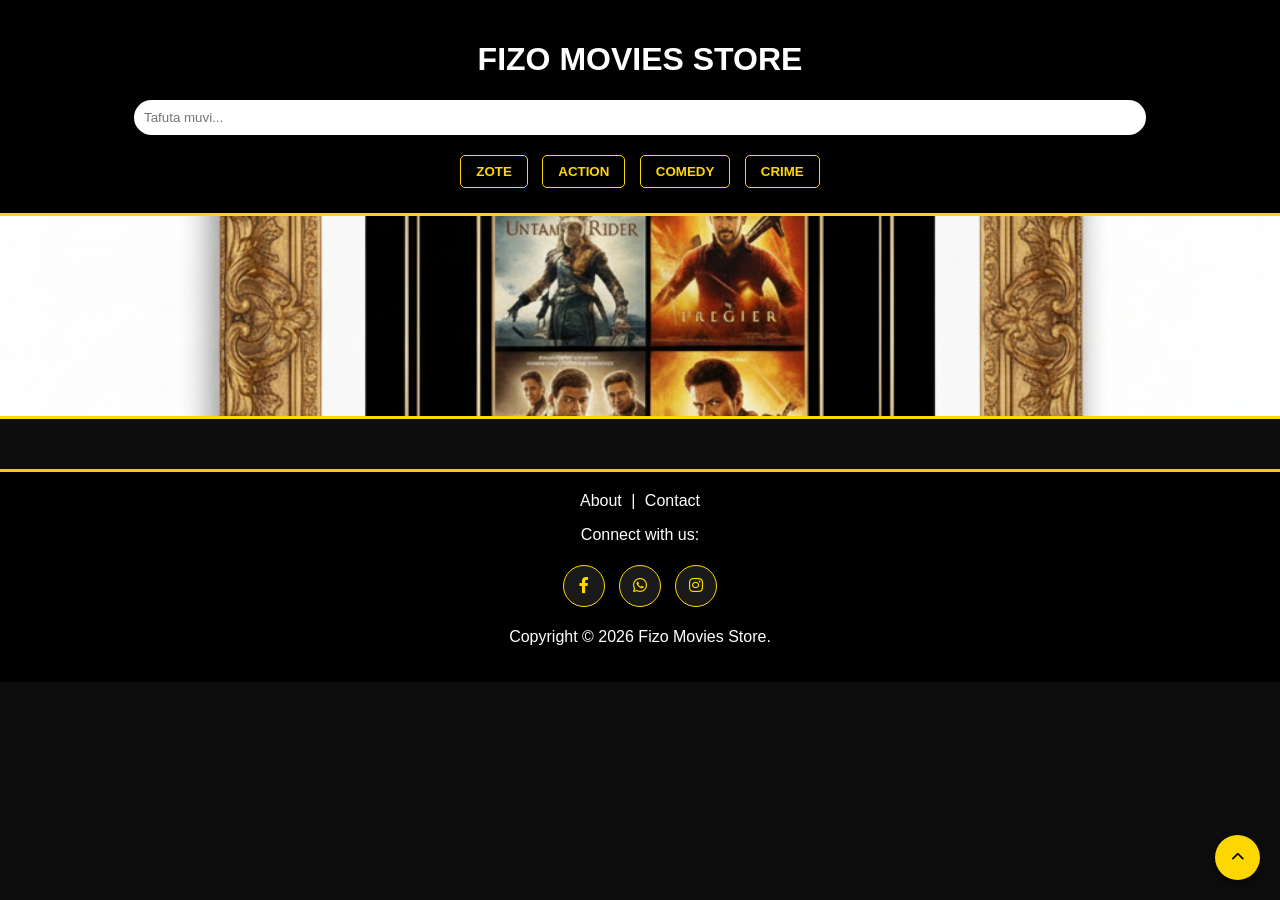
==== index.html @ b76d224b "Update index.html" ====
<!DOCTYPE html>
<html lang="sw">
<head>
    <meta charset="UTF-8">
    <meta name="viewport" content="width=device-width, initial-scale=1.0">
    <title>Fizo Movies Store</title>
    <link rel="stylesheet" href="style.css">
    <link rel="stylesheet" href="https://cdnjs.cloudflare.com/ajax/libs/font-awesome/6.0.0/css/all.min.css">
</head>
<body>
    <header>
        <h1>FIZO MOVIES STORE</h1>
        <div class="search-box">
            <input type="text" id="searchInput" onkeyup="searchMovie()" placeholder="Tafuta muvi...">
        </div>
        <nav class="categories">
            <button onclick="filterMovies('all')">ZOTE</button>
            <button onclick="filterMovies('action')">ACTION</button>
            <button onclick="filterMovies('comedy')">COMEDY</button>
            <button onclick="filterMovies('crime')">CRIME</button>
        </nav>
    </header>

    <div class="slider">
        <div class="slides">
            <img src="wakubwa.jpg" alt="Muvi 1">
            <img src="series.jpg" alt="Muvi 2">
            <img src="mpya.jpg" alt="Muvi 3">
        </div>
    </div>

    <main>
        <div id="movieGrid" class="movie-grid"></div>
        <div id="movieGrid" class="movie-grid">
    </div>

<script>
fetch('movie.json')
  .then(response => response.json())
  .then(movies => {
    const grid = document.getElementById('movieGrid');
    
    movies.forEach(movie => {
        // Tunatengeneza kadi kwa kila muvi kwenye JSON
        grid.innerHTML += `
            <a href="player.html?id=${movie.id}" class="movie-card">
                <img src="${movie.image}" alt="${movie.title}">
                <p>${movie.title}</p>
            </a>
        `;
    });
  });
</script>
    </main>

    <script>
        function filterMovies(cat) {
            document.querySelectorAll('.movie-card').forEach(card => {
                card.style.display = (cat === 'all' || card.getAttribute('data-category') === cat) ? "block" : "none";
            });
        }
        function searchMovie() {
            let val = document.getElementById('searchInput').value.toLowerCase();
            document.querySelectorAll('.movie-card').forEach(card => {
                const title = card.getAttribute('data-title') || "";
                card.style.display = title.includes(val) ? "block" : "none";
            });
        }
    </script>
    
    <footer class="site-footer">
        <div class="footer-links">
            <a href="#">About</a> | <a href="#">Contact</a>
        </div>
        <p>Connect with us:</p>
        <div class="social-icons">
            <a href="https://www.facebook.com/share/1JBskKRo2A/" class="social-btn"><i class="fab fa-facebook-f"></i></a>
            <a href="https://wa.me/255749705400?text=Habari+Fizo+Movies+Online" class="social-btn"><i class="fab fa-whatsapp"></i></a>
            <a href="https://www.instagram.com/fizomoviesonline" class="social-btn"><i class="fab fa-instagram"></i></a>
        </div>
        <p>Copyright © 2026 Fizo Movies Store.</p>
    </footer>

    <button onclick="window.scrollTo({top: 0, behavior: 'smooth'})" class="top-btn">
        <i class="fas fa-chevron-up"></i>
    </button>
</body>
</html>
---- style.css ----
/* Rangi za Msingi */
body { background-color: #0d0d0d; color: #fff; font-family: sans-serif; margin: 0; }

/* Header ya Index */
header { background: #000; padding: 20px; text-align: center; border-bottom: 3px solid gold; }
.search-box input { padding: 10px; width: 80%; border-radius: 20px; border: none; margin-bottom: 15px; }
.categories button { background: transparent; color: gold; border: 1px solid gold; padding: 8px 15px; margin: 5px; cursor: pointer; border-radius: 5px; }

/* Slider */
.slider { width: 100%; height: 200px; overflow: hidden; border-bottom: 3px solid gold; }
.slides { display: flex; width: 300%; animation: slide 15s infinite; }
.slides img { width: 33.33%; height: 200px; object-fit: cover; }
@keyframes slide { 0% { margin-left: 0; } 33% { margin-left: -100%; } 66% { margin-left: -200%; } 100% { margin-left: 0; } }

/* Grid ya Index */
.movie-grid { display: grid; grid-template-columns: repeat(2, 1fr); gap: 15px; padding: 20px; }
.movie-card { text-decoration: none; color: gold; text-align: center; background: #1a1a1a; padding: 10px; border-radius: 8px; }
.movie-card img { width: 100%; border: 2px solid gold; border-radius: 5px; }
.movie-card p { font-weight: bold; margin: 10px 0 0 0; }

/* Player Container (Zimba Style) */
.player-container { max-width: 600px; margin: auto; padding-bottom: 30px; }
.main-video { width: 100%; border-bottom: 3px solid #ffcc00; display: block; }
.movie-info { padding: 20px; }
.buy-btn { display: block; background: #ffaa00; color: #000; text-align: center; padding: 12px; font-weight: bold; text-decoration: none; border-radius: 5px; margin: 10px 0; }
.action-buttons { display: flex; gap: 10px; justify-content: center; }
button { padding: 10px 15px; border: none; border-radius: 5px; cursor: pointer; font-weight: bold; }
.add-btn { background: #28a745; color: #fff; }
.share-btn { background: #007bff; color: #fff; }
.desc-title { background: #ff0000; padding: 10px; margin-top: 20px; font-size: 18px; border-radius: 5px; }
.site-footer { 
    background: #000; 
    color: #fff; 
    padding: 20px; 
    text-align: center; 
    border-top: 3px solid #ffcc00; 
    margin-top: 30px; 
}
.footer-links a { color: #fff; text-decoration: none; margin: 0 5px; }
.social-icons { margin-top: 10px; }
.social-icons button { 
    background: #fff; color: #000; border-radius: 50%; 
    width: 30px; height: 30px; border: none; margin: 5px; cursor: pointer; 
}
.site-footer { 
    background: #000; 
    color: #fff; 
    padding: 20px; 
    text-align: center; 
    border-top: 3px solid #ffcc00; 
    margin-top: 30px; 
}
.footer-links a { color: #fff; text-decoration: none; margin: 0 5px; }
.social-icons { margin-top: 10px; }
.social-icons button { 
    background: #fff; color: #000; border-radius: 50%; 
    width: 30px; height: 30px; border: none; margin: 5px; cursor: pointer; 
}
.top-btn {
    position: fixed;
    bottom: 20px;
    right: 20px;
    background: gold;
    color: #000;
    border: none;
    border-radius: 50%;
    width: 45px;
    height: 45px;
    cursor: pointer;
    box-shadow: 0 4px 8px rgba(0,0,0,0.5);
}
.back-btn {
    display: inline-flex;
    align-items: center;
    color: gold;
    text-decoration: none;
    font-size: 14px;
    font-weight: bold;
    padding: 8px 15px;
    border: 1px solid gold;
    border-radius: 20px;
    transition: 0.3s;
}
.back-btn:hover {
    background: gold;
    color: #000;
}
.cookie-box {
    position: fixed;
    bottom: -100px; /* Inafichwa kwanza */
    left: 50%;
    transform: translateX(-50%);
    background: #1a1a1a;
    border: 2px solid gold;
    padding: 15px 25px;
    width: 90%;
    max-width: 500px;
    text-align: center;
    border-radius: 10px;
    transition: 0.5s;
    z-index: 9999;
}
.cookie-box.show { bottom: 20px; } /* Inaonekana baada ya sekunde chache */
.cookie-box button {
    background: gold;
    color: #000;
    border: none;
    padding: 8px 20px;
    font-weight: bold;
    cursor: pointer;
    border-radius: 5px;
    margin-top: 10px;
    }
.social-icons { margin-top: 10px; }
.social-btn { 
    display: inline-block; 
    width: 40px; 
    height: 40px; 
    line-height: 40px; 
    background: #1a1a1a; 
    color: gold; 
    border-radius: 50%; 
    margin: 5px; 
    text-decoration: none; 
    border: 1px solid gold; 
    transition: 0.3s; 
}
.view-all-container { text-align: right; padding: 10px 20px; }
.view-all-btn {
    background: transparent;
    color: gold;
    border: 1px solid gold;
    padding: 8px 15px;
    text-decoration: none;
    font-size: 14px;
    border-radius: 5px;
    transition: 0.3s;
}

/* 1. Kuweka Jina na Info KATIKATI juu ya button ya Nunua */
.movie-info {
    text-align: center; /* Inatupa kila kitu katikati */
    padding: 0 10px;
}

.movie-info h1 {
    margin: 10px 0 2px 0;
    font-size: 30px;
    color: #fff;
    text-transform: uppercase;
}

.stats-text {
    margin-bottom: 15px; /* Inatupa nafasi kidogo kabla ya button */
    color: #bbb;
    font-size: 14px;
}

/* 2. Button ya NUNUA (Imeboreshwa) */
.buy-btn {
    display: flex;
    align-items: center;
    justify-content: center;
    background: linear-gradient(45deg, #ff9900, #ffcc00);
    color: #000;
    padding: 14px;
    border-radius: 50px; /* Inakuwa na duara pembeni (Oval) */
    margin: 0 auto 15px auto;
    width: 80%; /* Isifike mwisho kabisa wa kioo */
    font-weight: bold;
    text-decoration: none;
    box-shadow: 0 4px 10px rgba(255, 204, 0, 0.4);
}

/* 3. Watchlist na Share */
.action-buttons {
    display: flex;
    justify-content: center;
    gap: 15px;
    margin-bottom: 20px;
}

.add-btn, .share-btn {
    padding: 10px 25px;
    border-radius: 5px;
    font-weight: bold;
    border: none;
}

/* 4. Description Bar KATIKATI (Isifike mwisho) */
.description-header {
    background: #ff0000;
    color: white;
    padding: 8px 30px;
    font-weight: bold;
    border-radius: 50px; /* Inakuwa kama kidonge */
    display: table; /* Inafanya bar iwe fupi kulingana na neno */
    margin: 0 auto 10px auto; /* Inaiweka katikati kabisa */
    box-shadow: 0 4px 10px rgba(255, 204, 0, 0.4);
    width: 80%; /* Isifike mwisho kabisa wa kioo */
}

.description-text {
    text-align: center;
    color: #eee;
    margin-bottom: 25px;
    font-size: 15px;
    padding: 0 15px;
}

‎/* 3. FILAMU NYENGINE KALI (Styling ya Kuvutia) */
‎.related-title {
‎    color: #fff;
‎    font-size: 20px;
‎    text-align: center;
‎    margin: 20px 0 10px 0;
‎    background: linear-gradient(90deg, transparent, #333, transparent);
‎    padding: 10px 0;
‎    text-transform: uppercase;
‎    font-weight: bold;
‎    letter-spacing: 2px;
‎}

.movie-grid {
    display: grid;
    grid-template-columns: repeat(2, 1fr);
    gap: 10px;
    padding: 5px 10px;
    margin-top: 0; /* Inasogeza muvi juu kabisa kufuata kichwa */
}

/* Urembo wa Kadi za Muvi */
.movie-card {
    background: #111;
    border-radius: 8px;
    overflow: hidden;
    border: 1px solid #222;
    padding-bottom: 5px;
}

.movie-card img {
    width: 100%;
    height: auto;
    display: block;
}

.movie-card p {
    color: gold;
    font-size: 12px;
    text-align: center;
    margin: 5px 0;
    }

/* Urembo wa Kadi za Muvi na Glow Effect */
.movie-card {
    background: #111;
    border-radius: 12px;
    overflow: hidden;
    border: 1px solid #333;
    transition: all 0.4s ease; /* Inafanya mabadiliko yawe laini */
    position: relative;
}

/* Glow Effect inapotokea wakati wa kugusa (Hover/Touch) */
.movie-card:hover {
    border-color: #ffcc00; /* Inabadilika rangi kuwa gold */
    box-shadow: 0 0 15px rgba(255, 204, 0, 0.5); /* Hii ndiyo glow yenyewe */
    transform: translateY(-5px); /* Inainuka juu kidogo ikiguswa */
}

/* Urembo wa maandishi ya muvi chini ya picha */
.movie-card p {
    color: #fff;
    font-size: 13px;
    font-weight: bold;
    text-align: center;
    margin: 8px 0;
    padding: 0 5px;
}
/* 1. Kichwa cha habari kiwe kama Kidonge (Pill Bar) */
.related-title {
    background: #ff0000;
    color: #fff;
    padding: 10px 30px;
    font-weight: bold;
    font-size: 18px;
    border-radius: 50px; /* Muundo wa kidonge */
    display: table; /* Inafanya bar iwe fupi kulingana na neno */
    margin: 20px auto 15px auto; /* Katikati kabisa */
    text-transform: uppercase;
    box-shadow: 0 4px 10px rgba(255, 0, 0, 0.3);
}

/* 2. Animation picha ikiguswa (Hover Effect) */
.movie-card {
    transition: transform 0.3s ease, box-shadow 0.3s ease;
}

.movie-card:active {
    transform: scale(0.95); /* Inajirudisha ndani kidogo ikibonyezwa */
}

.movie-card:hover {
    transform: translateY(-8px); /* Inainuka juu kidogo */
    box-shadow: 0 10px 20px rgba(255, 204, 0, 0.4);
    border-color: gold;
}
/* --- NOTIFICATION TOAST (Kijumbe cha juu) --- */
#notification {
    position: fixed;
    top: -100px; /* Inajificha kwanza juu */
    left: 50%;
    transform: translateX(-50%);
    background: #28a745; /* Rangi ya kijani */
    color: #fff;
    padding: 12px 25px;
    border-radius: 50px;
    font-weight: bold;
    z-index: 10000;
    transition: 0.5s ease; /* Inashuka taratibu */
    box-shadow: 0 4px 15px rgba(0,0,0,0.5);
}
#notification.show { top: 20px; } /* Inashuka chini ikionyeshwa */

/* --- FILAMU NYENGINE KALI (Muundo wa Kidonge) --- */
.related-title {
    background: #ff0000;
    color: #fff;
    padding: 10px 30px;
    font-weight: bold;
    font-size: 18px;
    border-radius: 50px;
    display: table;
    margin: 20px auto 15px auto;
    text-transform: uppercase;
}
/* --- VITUFE KUNG'AA (Button Glow) --- */
.add-btn:hover {
    box-shadow: 0 0 15px rgba(40, 167, 69, 0.7); /* Glow ya kijani */
    transform: scale(1.05);
}

.share-btn:hover {
    box-shadow: 0 0 15px rgba(0, 123, 255, 0.7); /* Glow ya bluu */
    transform: scale(1.05);
}

/* --- ANIMATION YA PIGO LA MOYO (Pulse) --- */
@keyframes pulse-glow {
    0% { transform: scale(1); box-shadow: 0 0 5px rgba(255, 204, 0, 0.2); }
    50% { transform: scale(1.02); box-shadow: 0 0 20px rgba(255, 204, 0, 0.6); }
    100% { transform: scale(1); box-shadow: 0 0 5px rgba(255, 204, 0, 0.2); }
}

/* Inafanya kadi ya kwanza au inayopendekezwa icheze yenyewe */
.movie-card.featured {
    animation: pulse-glow 2s infinite;
    border-color: gold;
}

/* Inafanya picha yoyote ing'ae ikiguswa tu */
.movie-card:hover {
    animation: pulse-glow 1.5s infinite;
    cursor: pointer;
             }
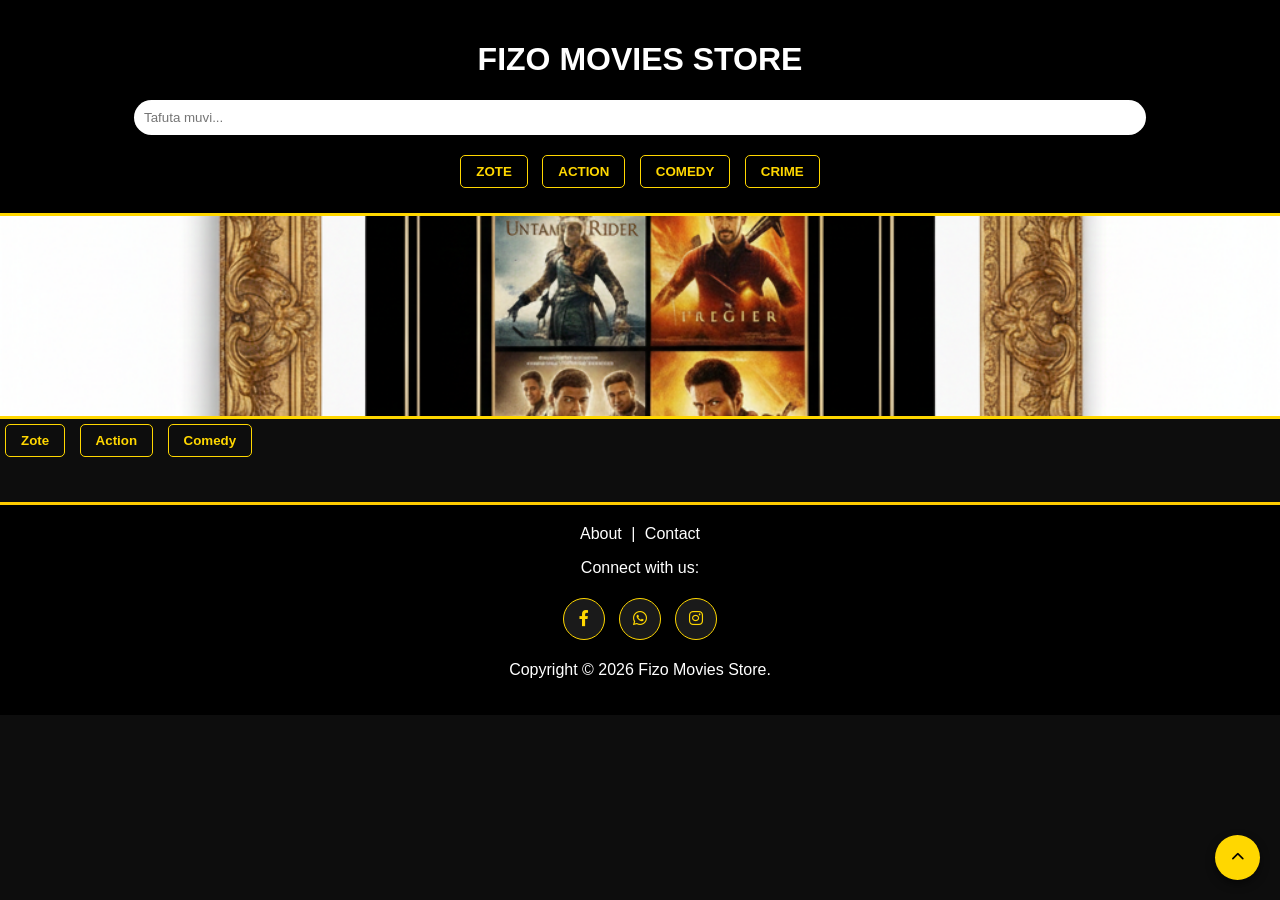
==== commit f7eb32fa: "Update index.html" ====
--- a/index.html
+++ b/index.html
@@ -30,7 +30,11 @@
     </div>
 
     <main>
-        <div id="movieGrid" class="movie-grid"></div>
+        <div class="categories">
+    <button onclick="filterMovies('Zote')">Zote</button>
+    <button onclick="filterMovies('Action')">Action</button>
+    <button onclick="filterMovies('Comedy')">Comedy</button>
+        </div>
         <div id="movieGrid" class="movie-grid">
     </div>
 
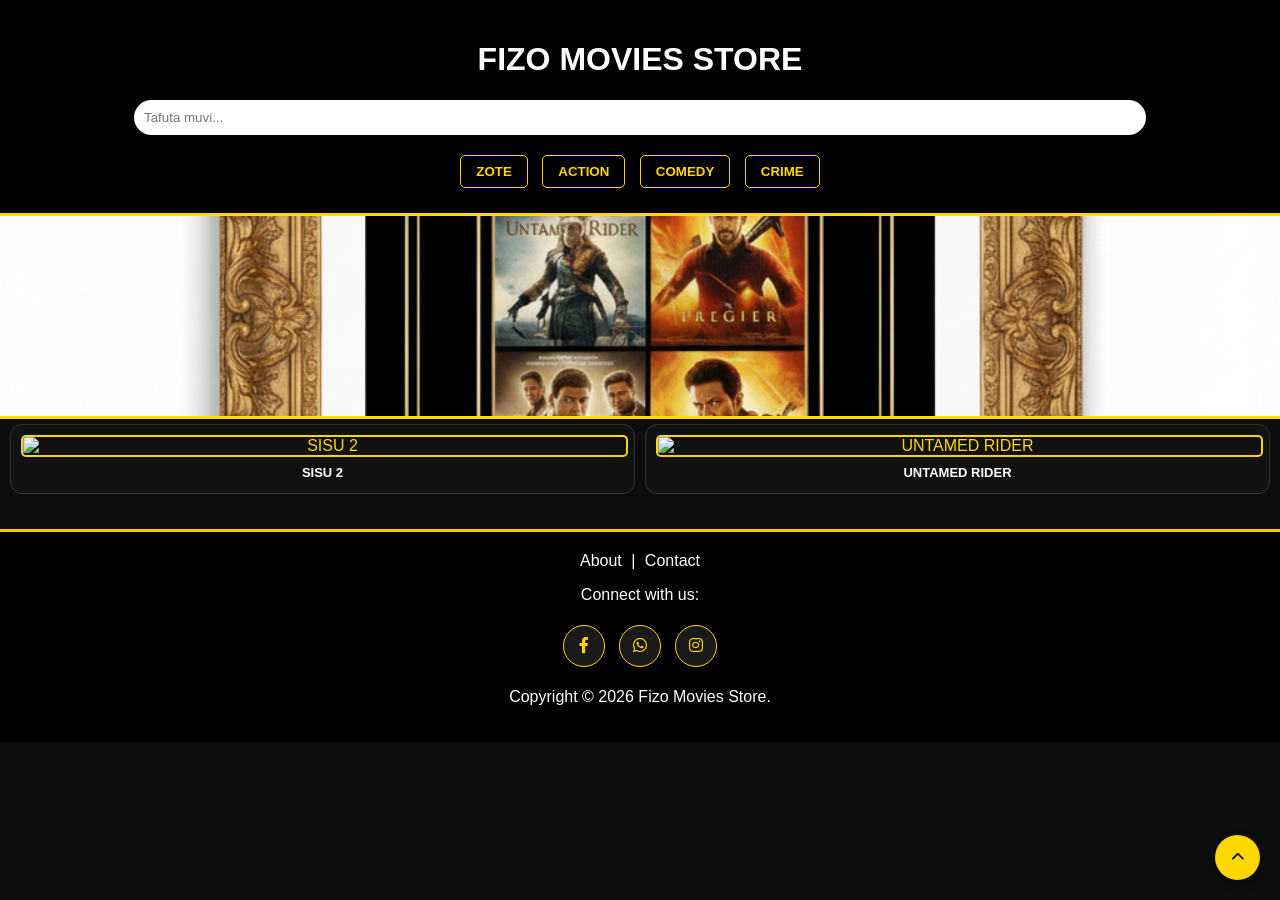
==== commit 721723a4: "Update index.html" ====
--- a/index.html
+++ b/index.html
@@ -30,31 +30,28 @@
     </div>
 
     <main>
-        <div class="categories">
-    <button onclick="filterMovies('Zote')">Zote</button>
-    <button onclick="filterMovies('Action')">Action</button>
-    <button onclick="filterMovies('Comedy')">Comedy</button>
-        </div>
-        <div id="movieGrid" class="movie-grid">
-    </div>
-
-<script>
-fetch('movie.json')
-  .then(response => response.json())
-  .then(movies => {
-    const grid = document.getElementById('movieGrid');
-    
-    movies.forEach(movie => {
-        // Tunatengeneza kadi kwa kila muvi kwenye JSON
-        grid.innerHTML += `
-            <a href="player.html?id=${movie.id}" class="movie-card">
-                <img src="${movie.image}" alt="${movie.title}">
-                <p>${movie.title}</p>
-            </a>
-        `;
-    });
-  });
-</script>
+        <div id="movieGrid" class="movie-grid"></div>
+        
+        <script>
+            fetch('movies.json')
+            .then(response => response.json())
+            .then(data => {
+                const grid = document.getElementById('movieGrid');
+                grid.innerHTML = ""; 
+                data.forEach(movie => {
+                    grid.innerHTML += `
+                        <a href="${movie.link}" 
+                           class="movie-card" 
+                           data-category="${movie.category}" 
+                           data-title="${movie.title.toLowerCase()}">
+                            <img src="${movie.image}" alt="${movie.title}">
+                            <p>${movie.title}</p>
+                        </a>
+                    `;
+                });
+            })
+            .catch(err => console.error("Tatizo la JSON:", err));
+        </script>
     </main>
 
     <script>
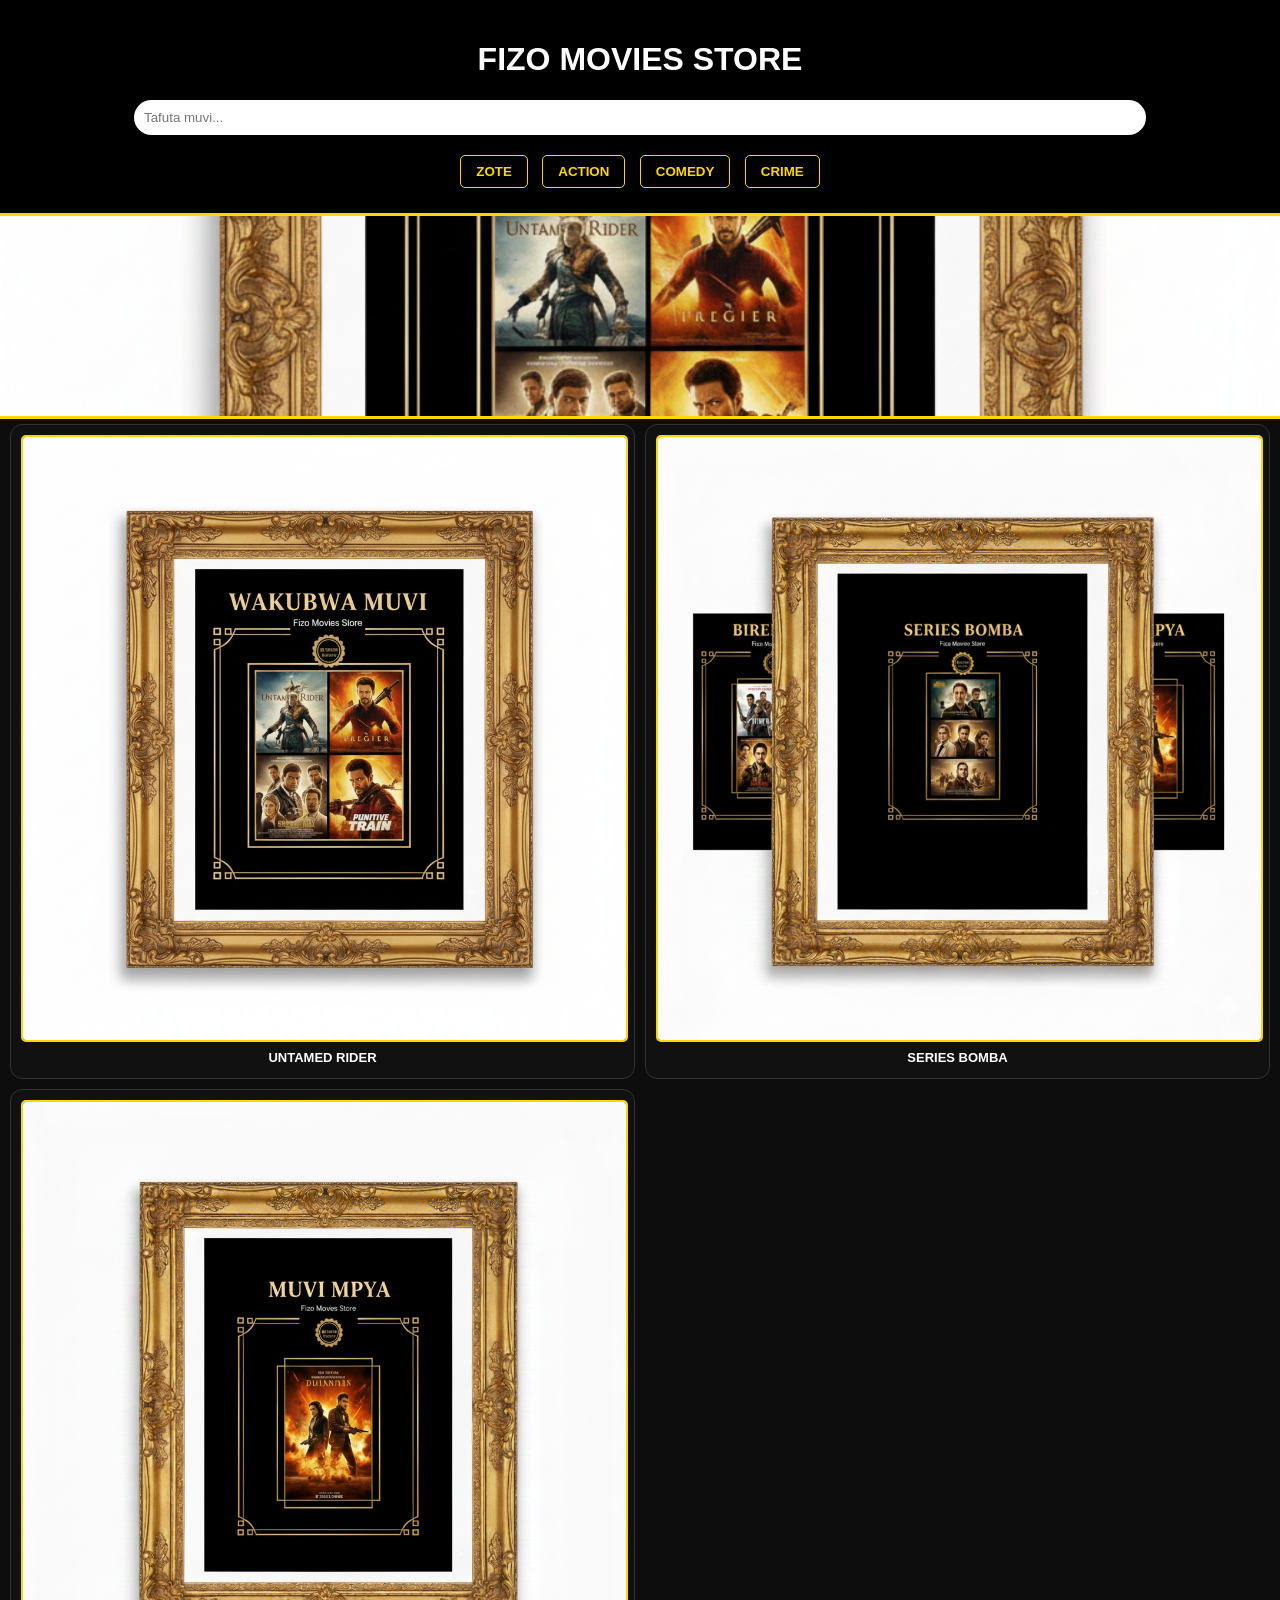
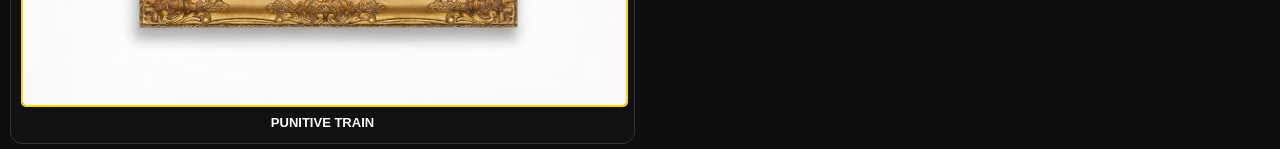
==== commit 59477021: "Update index.html" ====
--- a/index.html
+++ b/index.html
@@ -5,7 +5,6 @@
     <meta name="viewport" content="width=device-width, initial-scale=1.0">
     <title>Fizo Movies Store</title>
     <link rel="stylesheet" href="style.css">
-    <link rel="stylesheet" href="https://cdnjs.cloudflare.com/ajax/libs/font-awesome/6.0.0/css/all.min.css">
 </head>
 <body>
     <header>
@@ -30,28 +29,20 @@
     </div>
 
     <main>
-        <div id="movieGrid" class="movie-grid"></div>
-        
-        <script>
-            fetch('movies.json')
-            .then(response => response.json())
-            .then(data => {
-                const grid = document.getElementById('movieGrid');
-                grid.innerHTML = ""; 
-                data.forEach(movie => {
-                    grid.innerHTML += `
-                        <a href="${movie.link}" 
-                           class="movie-card" 
-                           data-category="${movie.category}" 
-                           data-title="${movie.title.toLowerCase()}">
-                            <img src="${movie.image}" alt="${movie.title}">
-                            <p>${movie.title}</p>
-                        </a>
-                    `;
-                });
-            })
-            .catch(err => console.error("Tatizo la JSON:", err));
-        </script>
+        <div class="movie-grid" id="movieGrid">
+            <a href="player.html" class="movie-card" data-category="action" data-title="untamed rider">
+                <img src="wakubwa.jpg" alt="Muvi">
+                <p>UNTAMED RIDER</p>
+            </a>
+            <a href="player.html" class="movie-card" data-category="comedy" data-title="series bomba">
+                <img src="series.jpg" alt="Muvi">
+                <p>SERIES BOMBA</p>
+            </a>
+            <a href="player.html" class="movie-card" data-category="crime" data-title="punitive train">
+                <img src="mpya.jpg" alt="Muvi">
+                <p>PUNITIVE TRAIN</p>
+            </a>
+        </div>
     </main>
 
     <script>
@@ -63,27 +54,9 @@
         function searchMovie() {
             let val = document.getElementById('searchInput').value.toLowerCase();
             document.querySelectorAll('.movie-card').forEach(card => {
-                const title = card.getAttribute('data-title') || "";
-                card.style.display = title.includes(val) ? "block" : "none";
+                card.style.display = card.getAttribute('data-title').includes(val) ? "block" : "none";
             });
         }
     </script>
-    
-    <footer class="site-footer">
-        <div class="footer-links">
-            <a href="#">About</a> | <a href="#">Contact</a>
-        </div>
-        <p>Connect with us:</p>
-        <div class="social-icons">
-            <a href="https://www.facebook.com/share/1JBskKRo2A/" class="social-btn"><i class="fab fa-facebook-f"></i></a>
-            <a href="https://wa.me/255749705400?text=Habari+Fizo+Movies+Online" class="social-btn"><i class="fab fa-whatsapp"></i></a>
-            <a href="https://www.instagram.com/fizomoviesonline" class="social-btn"><i class="fab fa-instagram"></i></a>
-        </div>
-        <p>Copyright © 2026 Fizo Movies Store.</p>
-    </footer>
-
-    <button onclick="window.scrollTo({top: 0, behavior: 'smooth'})" class="top-btn">
-        <i class="fas fa-chevron-up"></i>
-    </button>
 </body>
 </html>
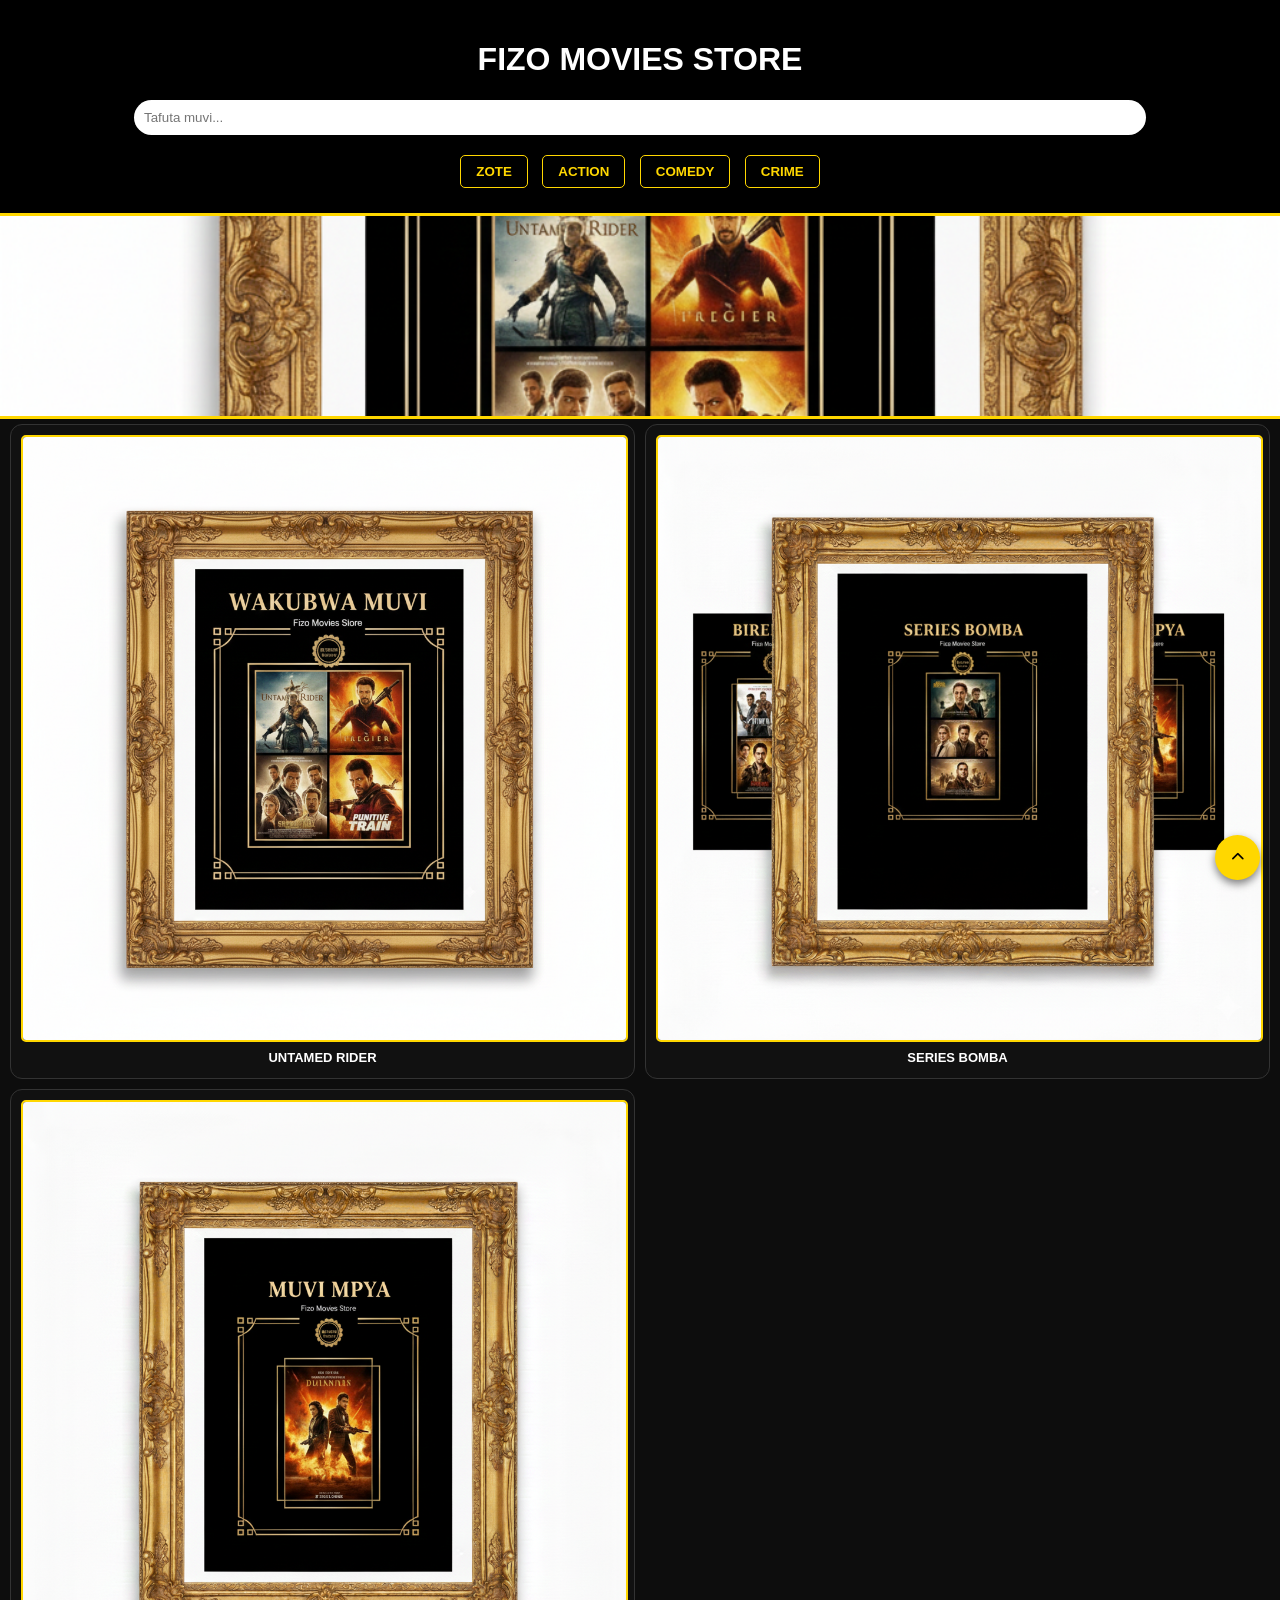
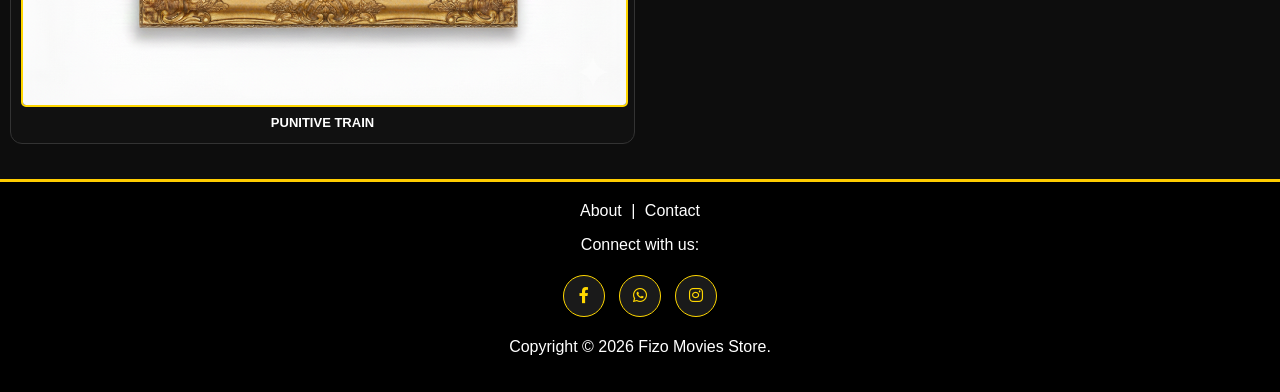
==== commit 9a694d20: "Update index.html" ====
--- a/index.html
+++ b/index.html
@@ -5,6 +5,7 @@
     <meta name="viewport" content="width=device-width, initial-scale=1.0">
     <title>Fizo Movies Store</title>
     <link rel="stylesheet" href="style.css">
+    <link rel="stylesheet" href="https://cdnjs.cloudflare.com/ajax/libs/font-awesome/6.0.0/css/all.min.css">
 </head>
 <body>
     <header>
@@ -29,20 +30,28 @@
     </div>
 
     <main>
-        <div class="movie-grid" id="movieGrid">
-            <a href="player.html" class="movie-card" data-category="action" data-title="untamed rider">
-                <img src="wakubwa.jpg" alt="Muvi">
-                <p>UNTAMED RIDER</p>
-            </a>
-            <a href="player.html" class="movie-card" data-category="comedy" data-title="series bomba">
-                <img src="series.jpg" alt="Muvi">
-                <p>SERIES BOMBA</p>
-            </a>
-            <a href="player.html" class="movie-card" data-category="crime" data-title="punitive train">
-                <img src="mpya.jpg" alt="Muvi">
-                <p>PUNITIVE TRAIN</p>
-            </a>
-        </div>
+        <div id="movieGrid" class="movie-grid"></div>
+        
+        <script>
+            fetch('movies.json')
+            .then(response => response.json())
+            .then(data => {
+                const grid = document.getElementById('movieGrid');
+                grid.innerHTML = ""; 
+                data.forEach(movie => {
+                    grid.innerHTML += `
+                        <a href="${movie.link}" 
+                           class="movie-card" 
+                           data-category="${movie.category}" 
+                           data-title="${movie.title.toLowerCase()}">
+                            <img src="${movie.image}" alt="${movie.title}">
+                            <p>${movie.title}</p>
+                        </a>
+                    `;
+                });
+            })
+            .catch(err => console.error("Tatizo la JSON:", err));
+        </script>
     </main>
 
     <script>
@@ -54,9 +63,27 @@
         function searchMovie() {
             let val = document.getElementById('searchInput').value.toLowerCase();
             document.querySelectorAll('.movie-card').forEach(card => {
-                card.style.display = card.getAttribute('data-title').includes(val) ? "block" : "none";
+                const title = card.getAttribute('data-title') || "";
+                card.style.display = title.includes(val) ? "block" : "none";
             });
         }
     </script>
+    
+    <footer class="site-footer">
+        <div class="footer-links">
+            <a href="#">About</a> | <a href="#">Contact</a>
+        </div>
+        <p>Connect with us:</p>
+        <div class="social-icons">
+            <a href="https://www.facebook.com/share/1JBskKRo2A/" class="social-btn"><i class="fab fa-facebook-f"></i></a>
+            <a href="https://wa.me/255749705400?text=Habari+Fizo+Movies+Online" class="social-btn"><i class="fab fa-whatsapp"></i></a>
+            <a href="https://www.instagram.com/fizomoviesonline" class="social-btn"><i class="fab fa-instagram"></i></a>
+        </div>
+        <p>Copyright © 2026 Fizo Movies Store.</p>
+    </footer>
+
+    <button onclick="window.scrollTo({top: 0, behavior: 'smooth'})" class="top-btn">
+        <i class="fas fa-chevron-up"></i>
+    </button>
 </body>
 </html>
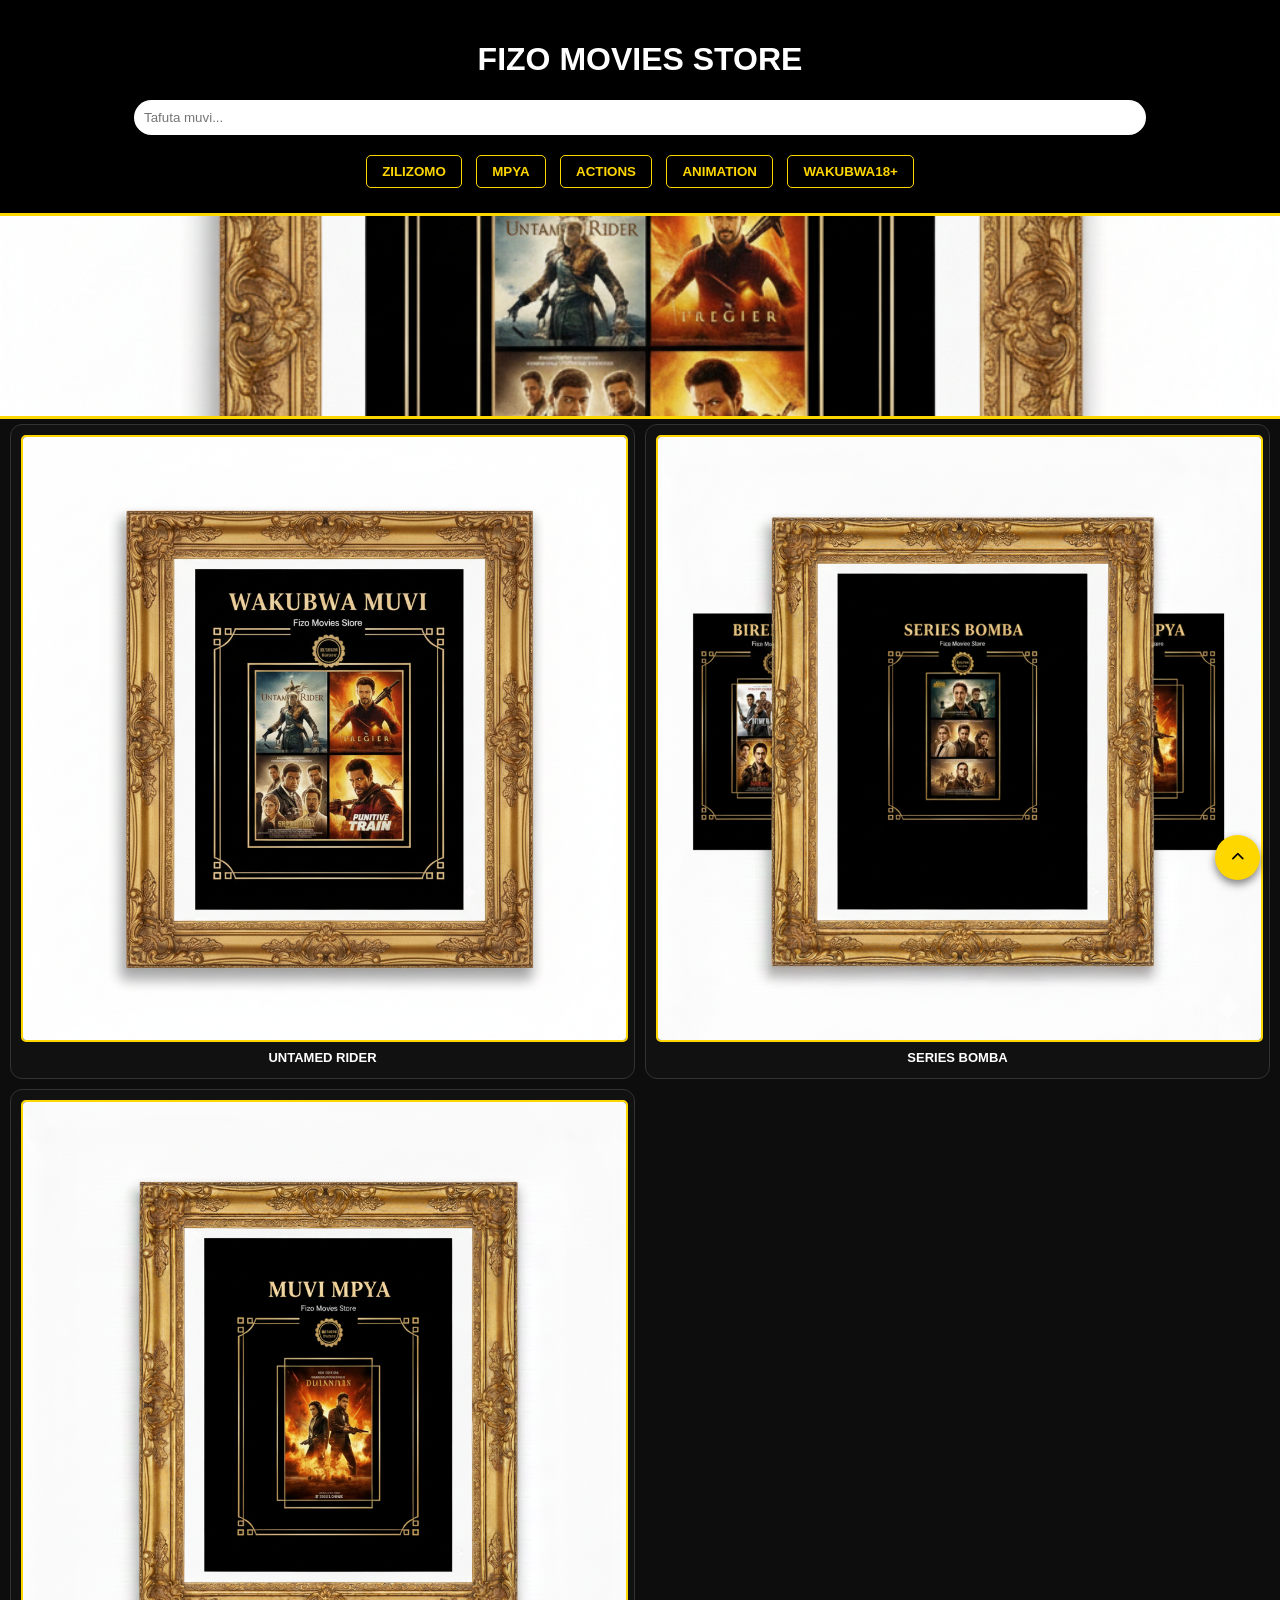
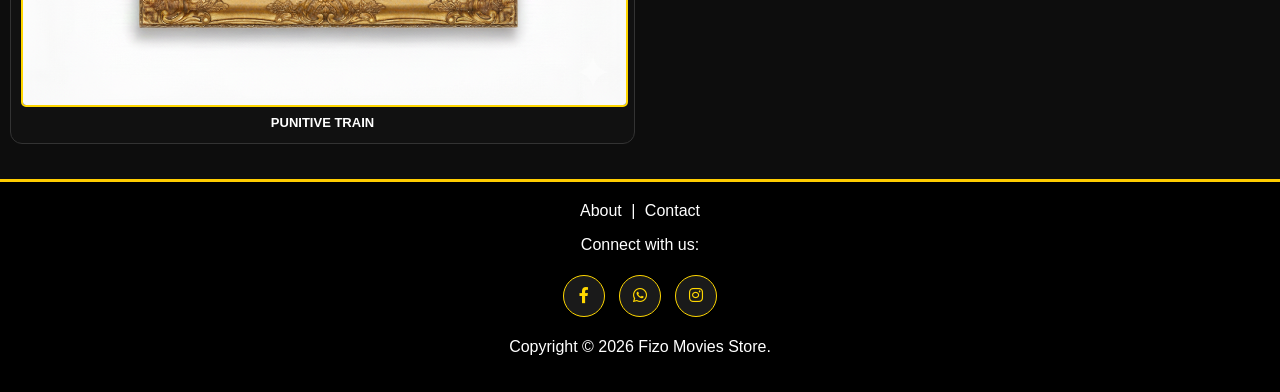
==== commit 6aac221c: "Update index.html" ====
--- a/index.html
+++ b/index.html
@@ -14,10 +14,11 @@
             <input type="text" id="searchInput" onkeyup="searchMovie()" placeholder="Tafuta muvi...">
         </div>
         <nav class="categories">
-            <button onclick="filterMovies('all')">ZOTE</button>
-            <button onclick="filterMovies('action')">ACTION</button>
-            <button onclick="filterMovies('comedy')">COMEDY</button>
-            <button onclick="filterMovies('crime')">CRIME</button>
+            <button onclick="filterMovies('zilizomo')">ZILIZOMO</button>
+            <button onclick="filterMovies('mpya')">MPYA</button>
+            <button onclick="filterMovies('actions')">ACTIONS</button>
+            <button onclick="filterMovies('animation')">ANIMATION</button>
+            <button onclick="filterMovies('wakubwa18+')">WAKUBWA18+</button>
         </nav>
     </header>
 
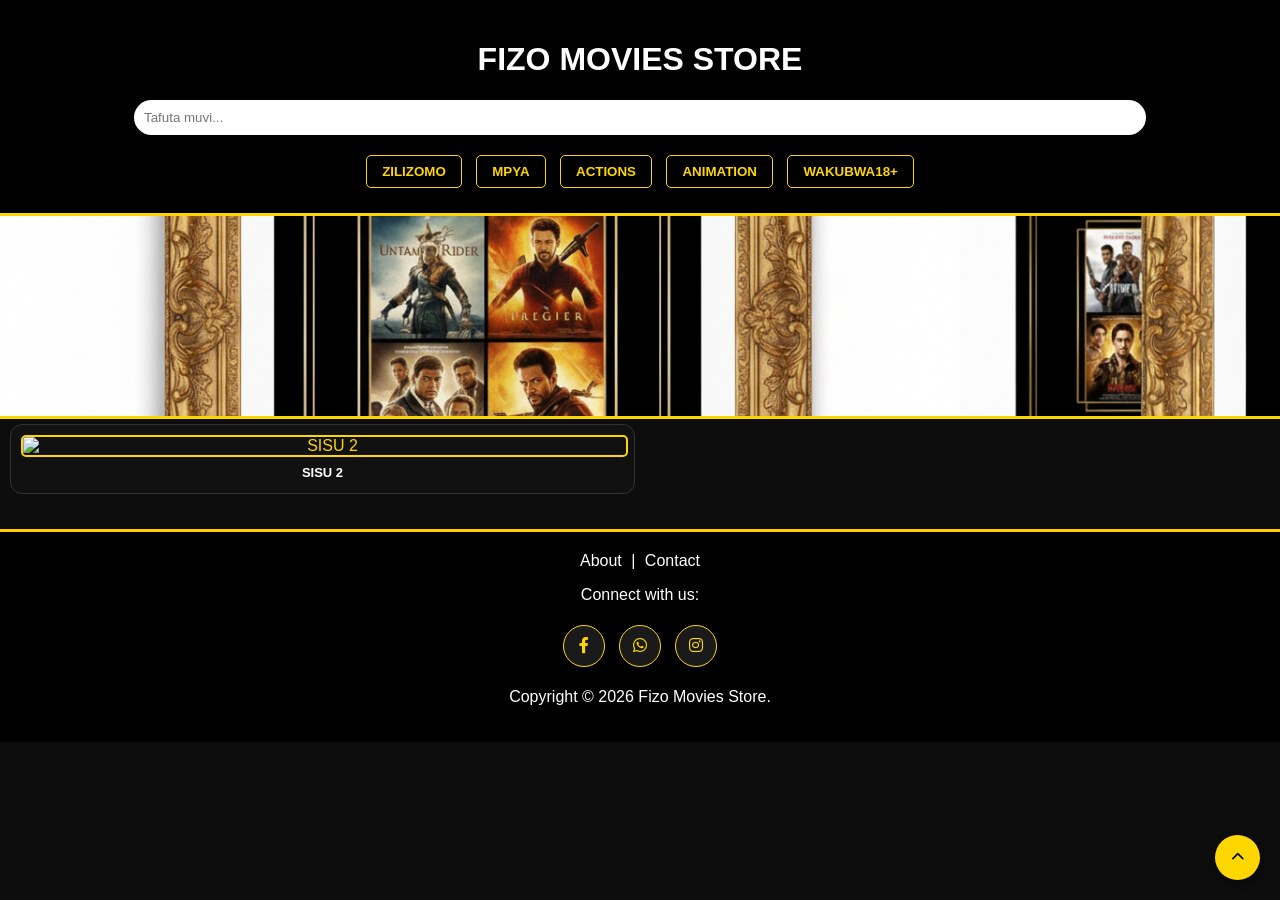
==== commit 0b4132b8: "Update index.html" ====
--- a/index.html
+++ b/index.html
@@ -27,6 +27,7 @@
             <img src="wakubwa.jpg" alt="Muvi 1">
             <img src="series.jpg" alt="Muvi 2">
             <img src="mpya.jpg" alt="Muvi 3">
+            <img src="sisu.jpg" alt="muvi 4">
         </div>
     </div>
 
